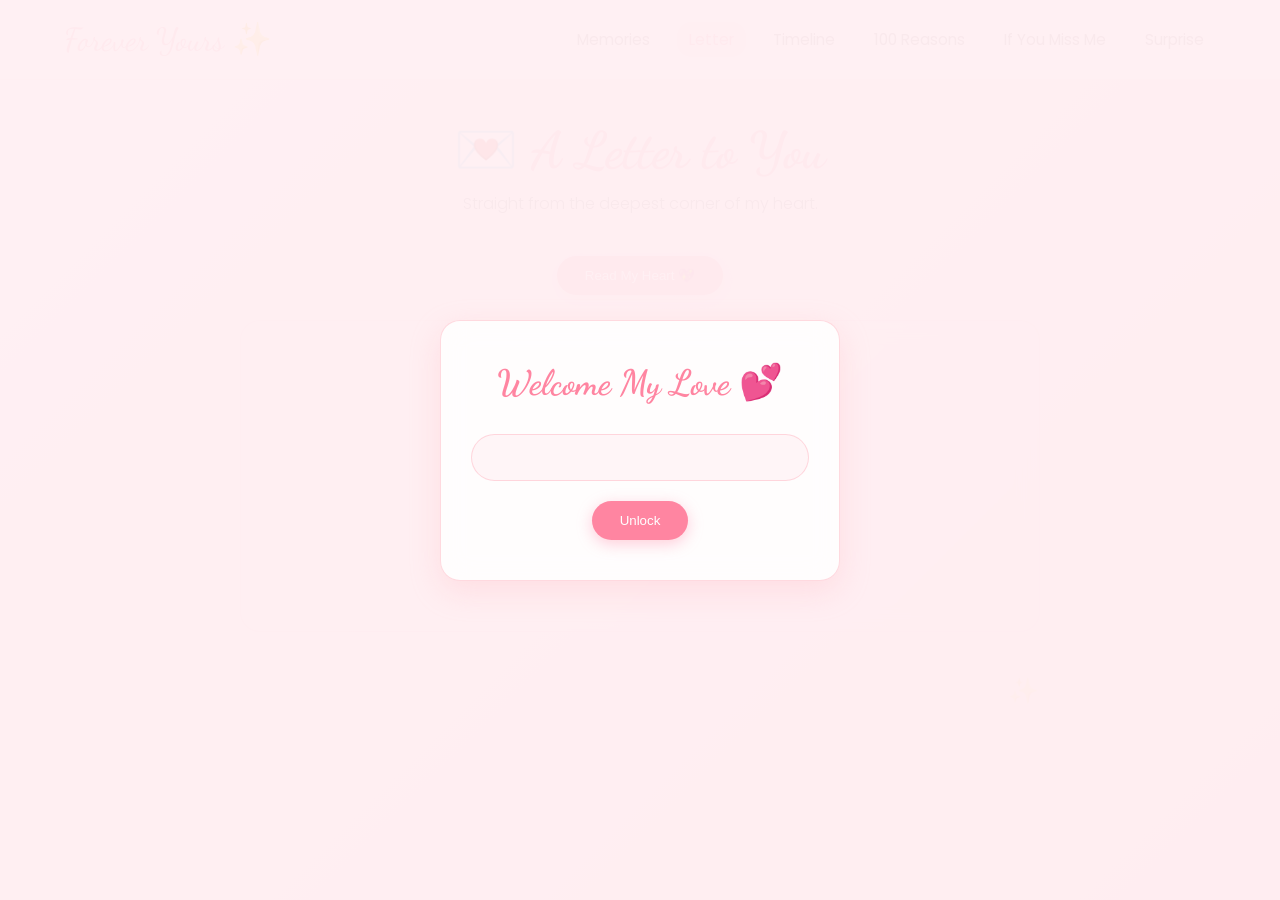
==== letter.html @ e3fe989d "Add files via upload" ====
<!DOCTYPE html>
<html lang="en">
<head>
  <meta charset="UTF-8">
  <meta name="viewport" content="width=device-width, initial-scale=1.0">
  <title>A Letter to You</title>
  <link rel="stylesheet" href="style.css">
  <style>
    .letter-box {
      background: rgba(255,255,255,0.04);
      border: 1px solid var(--card-border);
      padding: 40px;
      border-radius: 20px;
      backdrop-filter: blur(10px);
      max-width: 800px;
      margin: 0 auto;
      line-height: 1.8;
      font-size: 1.1rem;
      color: #f7e6eb;
    }
    .letter-text {
      min-height: 200px;
      white-space: pre-line;
      margin-bottom: 30px;
    }
    .signature {
      font-family: var(--font-heading);
      font-size: 2.5rem;
      color: var(--primary-color);
      text-align: right;
      display: none;
    }
    .center-btn { text-align: center; margin-bottom: 25px; }
  </style>
</head>
<body>
  <div id="password-overlay"><div class="pass-card"><h2>Welcome My Love 💕</h2><input type="password" id="pass-input"><button onclick="checkPassword()">Unlock</button><p id="pass-error" class="error-msg">Incorrect password!</p></div></div>

  <header>
    <a href="index.html" class="logo">Forever Yours ✨</a>
    <nav>
      <a href="index.html">Memories</a>
      <a href="letter.html" class="active">Letter</a>
      <a href="timeline.html">Timeline</a>
      <a href="reasons.html">100 Reasons</a>
      <a href="miss-me.html">If You Miss Me</a>
      <a href="surprise.html">Surprise</a>
    </nav>
  </header>

  <div class="container">
    <h1 class="page-title">💌 A Letter to You</h1>
    <p class="page-subtitle">Straight from the deepest corner of my heart.</p>

    <div class="center-btn">
      <button class="btn" onclick="typeLetter()">Read My Heart 💖</button>
    </div>

    <div class="letter-box">
      <div id="typed-text" class="letter-text">Click the button above to reveal my letter...</div>
      <div id="sig" class="signature">Forever & Always,<br>Your Love ❤️</div>
    </div>
  </div>

  <script src="script.js"></script>
  <script>
    const fullLetter = `My Dearest,\n\nFrom the moment you entered my life, everything changed for the better. You brought light into my darkest days and added color to my everyday world.\n\nEvery smile we share, every conversation, and every quiet moment together is a treasure I hold close to my heart. Thank you for loving me, for believing in us, and for making every single day feel like a beautiful fairytale.\n\nHere's to us, our journey, and a lifetime of more memories together.`;

    function typeLetter() {
      let i = 0;
      const speed = 40;
      const target = document.getElementById("typed-text");
      target.innerHTML = "";
      
      function type() {
        if (i < fullLetter.length) {
          target.innerHTML += fullLetter.charAt(i);
          i++;
          setTimeout(type, speed);
        } else {
          document.getElementById("sig").style.display = "block";
        }
      }
      type();
    }
  </script>
</body>
</html>
---- style.css ----
/* Google Fonts */
@import url('https://fonts.googleapis.com/css2?family=Dancing+Script:wght@600;700&family=Poppins:wght@300;400;500;600&display=swap');

:root {
  --primary-color: #ff85a1;      /* Vibrant Baby Pink */
  --primary-hover: #ff6088;      /* Slightly deeper pink for hover states */
  --bg-gradient: linear-gradient(135deg, #ffffff 0%, #ffe5ec 50%, #f7cad0 100%);
  --card-bg: rgba(255, 255, 255, 0.85);
  --card-border: rgba(255, 182, 193, 0.5);
  --text-main: #4a3e43;          /* Soft dark contrast for readability */
  --text-muted: #8c6d75;         /* Muted rose-gray for secondary text */
  --font-heading: 'Dancing Script', cursive;
  --font-body: 'Poppins', sans-serif;
  --focus-ring: 0 0 0 3px rgba(255, 133, 161, 0.4);
}

* {
  box-sizing: border-box;
  margin: 0;
  padding: 0;
}

body {
  font-family: var(--font-body);
  background: var(--bg-gradient);
  background-attachment: fixed;
  color: var(--text-main);
  min-height: 100vh;
  overflow-x: hidden;
  position: relative;
}

/* Password Gate Modal */
#password-overlay {
  position: fixed;
  inset: 0;
  background: rgba(255, 240, 243, 0.95);
  z-index: 9999;
  display: flex;
  justify-content: center;
  align-items: center;
  padding: 20px;
}

.pass-card {
  background: var(--card-bg);
  backdrop-filter: blur(15px);
  -webkit-backdrop-filter: blur(15px);
  border: 1px solid var(--card-border);
  padding: 40px 30px;
  border-radius: 20px;
  text-align: center;
  max-width: 400px;
  width: 100%;
  box-shadow: 0 10px 30px rgba(255, 182, 193, 0.3);
}

.pass-card h2 {
  font-family: var(--font-heading);
  font-size: 2.2rem;
  color: var(--primary-color);
  margin-bottom: 10px;
}

.pass-card input {
  width: 100%;
  padding: 12px 15px;
  margin: 20px 0;
  border-radius: 25px;
  border: 1px solid var(--card-border);
  background: #fff5f7;
  color: var(--text-main);
  text-align: center;
  font-size: 1.1rem;
  outline: none;
  transition: border-color 0.3s ease, box-shadow 0.3s ease;
}

.pass-card input:focus {
  border-color: var(--primary-color);
  box-shadow: var(--focus-ring);
}

.pass-card button, .btn {
  background: var(--primary-color);
  color: #ffffff;
  border: none;
  padding: 12px 28px;
  border-radius: 25px;
  cursor: pointer;
  font-weight: 500;
  transition: background-color 0.3s ease, transform 0.2s ease, box-shadow 0.3s ease;
  box-shadow: 0 4px 15px rgba(255, 133, 161, 0.4);
}

.pass-card button:hover, .btn:hover {
  background: var(--primary-hover);
  transform: translateY(-2px);
}

.pass-card button:focus-visible, .btn:focus-visible {
  outline: none;
  box-shadow: var(--focus-ring);
}

.error-msg {
  color: #e63946;
  font-size: 0.85rem;
  margin-top: 10px;
  display: none;
}

/* Header & Navigation */
header {
  padding: 20px 5%;
  display: flex;
  justify-content: space-between;
  align-items: center;
  border-bottom: 1px solid rgba(255, 182, 193, 0.3);
  backdrop-filter: blur(10px);
  -webkit-backdrop-filter: blur(10px);
  position: sticky;
  top: 0;
  z-index: 100;
  background: rgba(255, 255, 255, 0.85);
}

.logo {
  font-family: var(--font-heading);
  font-size: 2rem;
  color: var(--primary-color);
  text-decoration: none;
}

nav {
  display: flex;
  gap: 15px;
  flex-wrap: wrap;
}

nav a {
  color: var(--text-muted);
  text-decoration: none;
  font-size: 0.95rem;
  padding: 6px 12px;
  border-radius: 15px;
  transition: color 0.3s ease, background-color 0.3s ease;
}

nav a:hover, nav a.active {
  color: var(--primary-color);
  background: #ffe5ec;
}

/* Main Container */
.container {
  max-width: 1000px;
  margin: 40px auto;
  padding: 0 20px;
}

.page-title {
  text-align: center;
  font-family: var(--font-heading);
  font-size: 3.2rem;
  color: var(--primary-color);
  margin-bottom: 10px;
}

.page-subtitle {
  text-align: center;
  color: var(--text-muted);
  margin-bottom: 40px;
  font-weight: 300;
}

/* Floating Hearts Animation */
.heart {
  position: fixed;
  color: rgba(255, 133, 161, 0.5);
  font-size: 20px;
  pointer-events: none;
  animation: floatUp 6s linear infinite;
  z-index: 1;
  will-change: transform, opacity;
}

@keyframes floatUp {
  0% { transform: translateY(100vh) scale(0); opacity: 1; }
  100% { transform: translateY(-10vh) scale(1.2); opacity: 0; }
}

/* Respect user preferences for reduced motion */
@media (prefers-reduced-motion: reduce) {
  .heart {
    animation: none;
    display: none;
  }
  
  .pass-card button, .btn {
    transition: none;
  }
}

/* Responsiveness */
@media (max-width: 768px) {
  header { flex-direction: column; gap: 15px; text-align: center; }
  nav { justify-content: center; gap: 8px; }
  nav a { font-size: 0.85rem; padding: 5px 8px; }
  .page-title { font-size: 2.5rem; }
}
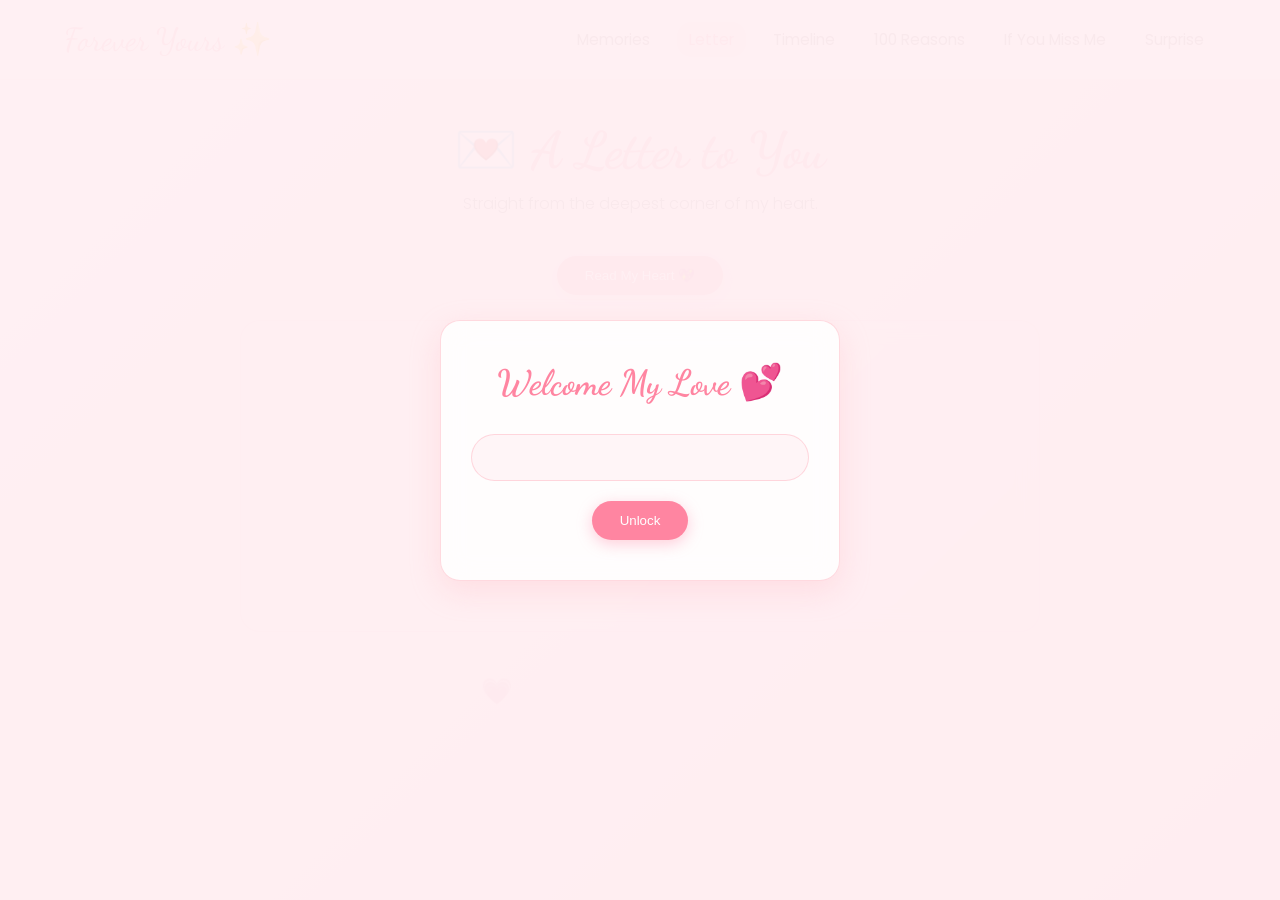
==== commit bc8078ee: "Add files via upload" ====
--- a/letter.html
+++ b/letter.html
@@ -63,26 +63,30 @@
   </div>
 
   <script src="script.js"></script>
-  <script>
-    const fullLetter = `My Dearest,\n\nFrom the moment you entered my life, everything changed for the better. You brought light into my darkest days and added color to my everyday world.\n\nEvery smile we share, every conversation, and every quiet moment together is a treasure I hold close to my heart. Thank you for loving me, for believing in us, and for making every single day feel like a beautiful fairytale.\n\nHere's to us, our journey, and a lifetime of more memories together.`;
+<script>
+  const fullLetter = `My Dearest,\n\nFrom the moment you entered my life, everything changed for the better. You brought light into my darkest days and added color to my everyday world.\n\nEvery smile we share, every conversation, and every quiet moment together is a treasure I hold close to my heart. Thank you for loving me, for believing in us, and for making every single day feel like a beautiful fairytale.\n\nHere's to us, our journey, and a lifetime of more memories together.`;
 
-    function typeLetter() {
-      let i = 0;
-      const speed = 40;
-      const target = document.getElementById("typed-text");
-      target.innerHTML = "";
-      
-      function type() {
-        if (i < fullLetter.length) {
-          target.innerHTML += fullLetter.charAt(i);
-          i++;
-          setTimeout(type, speed);
-        } else {
-          document.getElementById("sig").style.display = "block";
-        }
+  function typeLetter() {
+    let i = 0;
+    const speed = 40;
+    const target = document.getElementById("typed-text");
+
+    target.innerHTML = "";
+    target.style.color = "#888888";
+
+    function type() {
+      if (i < fullLetter.length) {
+        target.innerHTML += fullLetter.charAt(i);
+        i++;
+        setTimeout(type, speed);
+      } else {
+        document.getElementById("sig").style.display = "block";
       }
-      type();
     }
-  </script>
+
+    type();
+  }
+</script>
+
 </body>
 </html>
